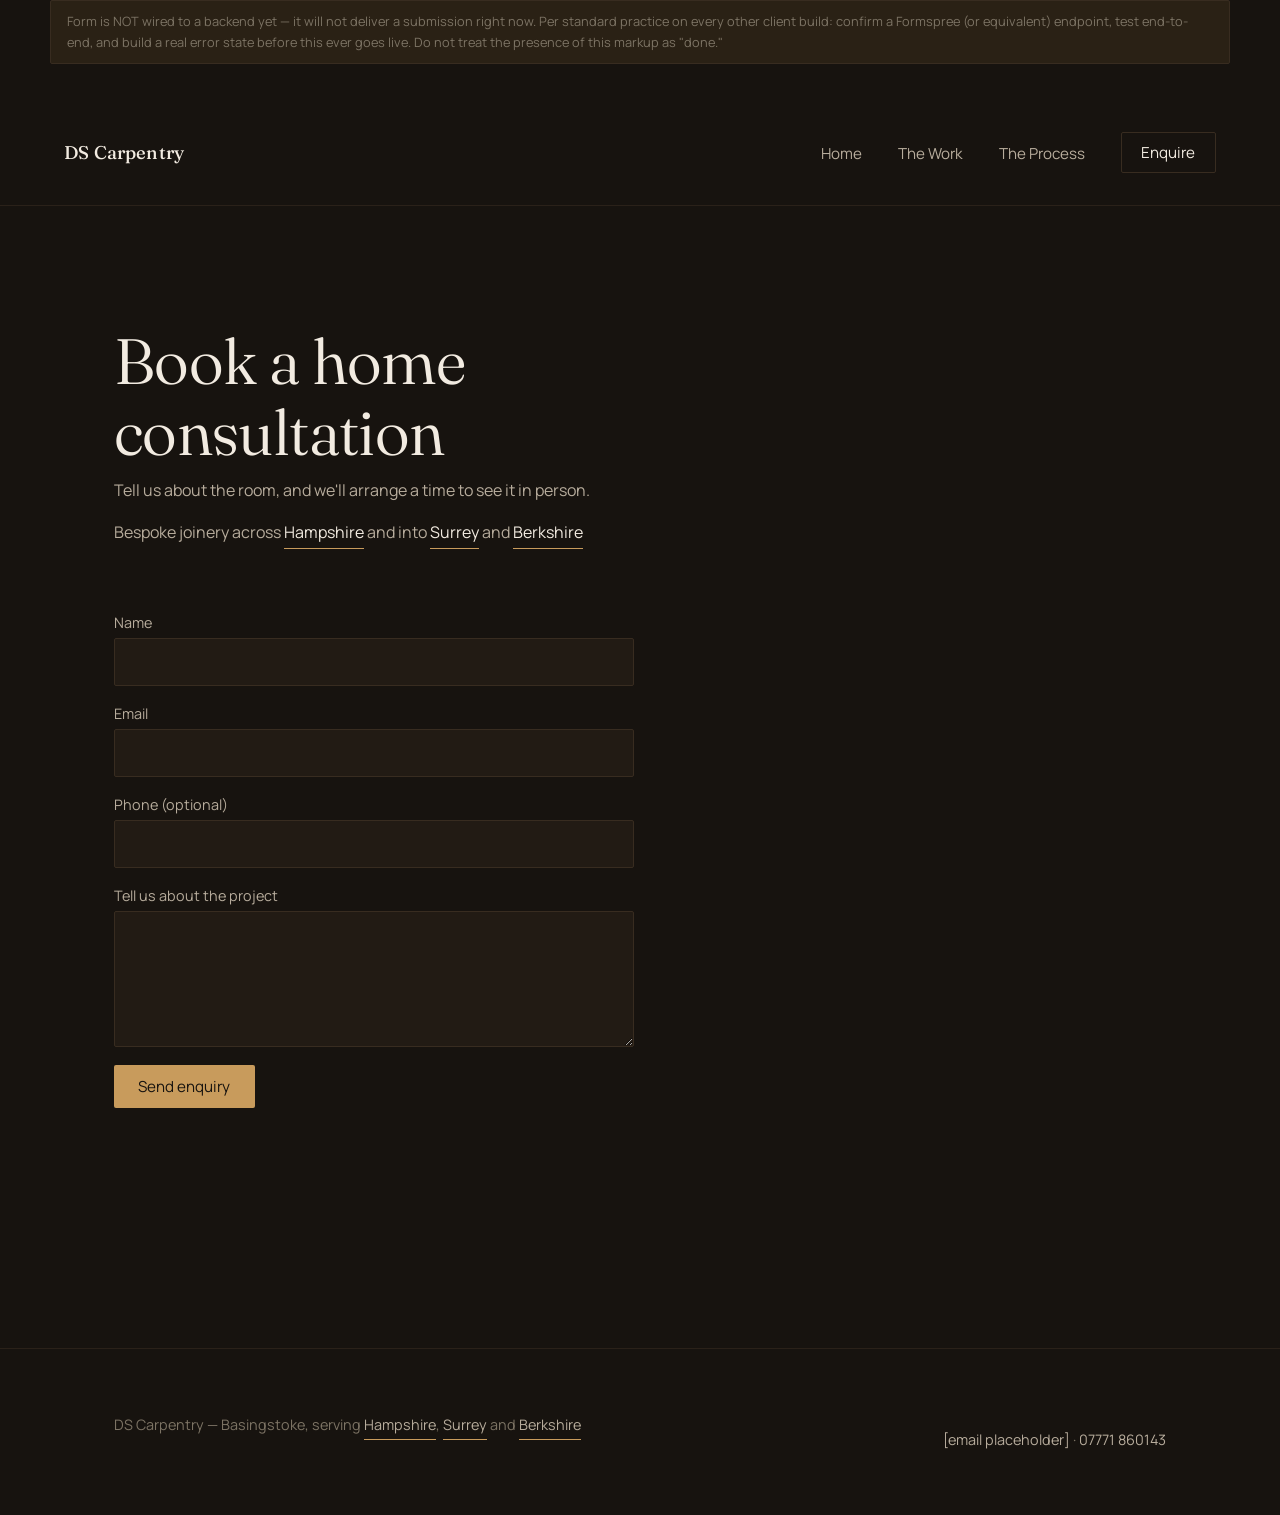
==== contact.html @ a6bf67d9 "Copy pass: replace placeholder blurbs, remove workshop wording, add county meta description" ====
<!DOCTYPE html>
<html lang="en">
<head>
<meta charset="UTF-8" />
<meta name="viewport" content="width=device-width, initial-scale=1.0" />
<title>Contact — DS Carpentry</title>
<link rel="preconnect" href="https://fonts.googleapis.com">
<link rel="preconnect" href="https://fonts.gstatic.com" crossorigin>
<link href="https://fonts.googleapis.com/css2?family=Fraunces:opsz,wght@9..144,340;9..144,480;9..144,600&family=Manrope:wght@400;500;600&display=swap" rel="stylesheet">
<link rel="stylesheet" href="css/styles.css">
<link rel="icon" href="favicon.ico">
<link rel="icon" type="image/png" sizes="32x32" href="favicon-32.png">
<link rel="apple-touch-icon" href="apple-touch-icon.png">
</head>
<body>

<p class="dev-note wrap">Form is NOT wired to a backend yet — it will not deliver a submission right now. Per standard practice on every other client build: confirm a Formspree (or equivalent) endpoint, test end-to-end, and build a real error state before this ever goes live. Do not treat the presence of this markup as "done."</p>

<header class="site-nav bordered">
  <a class="wordmark" href="index.html">DS Carpentry</a>
  <ul class="nav-links">
    <li><a href="index.html">Home</a></li>
    <li><a href="work.html">The Work</a></li>
    <li><a href="process.html">The Process</a></li>
    <li><a href="contact.html" class="btn" aria-current="page">Enquire</a></li>
  </ul>
</header>

<section>
  <div class="wrap">
    <div class="section-head" style="max-width: 560px;">
      <h1>Book a home consultation</h1>
      <p style="margin-top: 0.6em;">Tell us about the room, and we'll arrange a time to see it in person.</p>
      <p class="areas">Bespoke joinery across <span data-area="hampshire">Hampshire</span> and into <span data-area="surrey">Surrey</span> and <span data-area="berkshire">Berkshire</span></p>
    </div>

    <form class="contact-form" action="#" method="POST">
      <div class="field">
        <label for="name">Name</label>
        <input id="name" name="name" type="text" required autocomplete="name">
      </div>
      <div class="field">
        <label for="email">Email</label>
        <input id="email" name="email" type="email" required autocomplete="email">
      </div>
      <div class="field">
        <label for="phone">Phone (optional)</label>
        <input id="phone" name="phone" type="tel" autocomplete="tel">
      </div>
      <div class="field">
        <label for="message">Tell us about the project</label>
        <textarea id="message" name="message" rows="5" required></textarea>
      </div>
      <button class="submit" type="submit">Send enquiry</button>
    </form>
  </div>
</section>

<footer class="site-footer">
  <div class="wrap">
    <p class="areas areas--up">DS Carpentry — Basingstoke, serving <span data-area="hampshire">Hampshire</span>, <span data-area="surrey">Surrey</span> and <span data-area="berkshire">Berkshire</span></p>
    <p><a href="contact.html">[email placeholder]</a> · <a href="tel:+447771860143">07771 860143</a></p>
  </div>
</footer>

<script src="js/areas.js" defer></script>
</body>
</html>
---- css/styles.css ----
:root{
  --bg: #17130F;
  --bg-lift: #221B14;
  --bg-lift-2: #2A2115;
  --ink: #F2EBE1;
  --ink-soft: #B7AC9C;
  --ink-faint: #7C7364;
  --brass: #C89B5C;
  --ember: #E8A659;
  --line: #382C20;
  --line-soft: #2A2119;

  --space-section: clamp(64px, 10vw, 120px);
  --space-lg: clamp(32px, 5vw, 64px);
  --space-md: clamp(20px, 3vw, 36px);
  --container: 1180px;
}

*{ box-sizing: border-box; }

html, body{
  margin: 0;
  padding: 0;
  background: var(--bg);
  color: var(--ink);
  font-family: 'Manrope', sans-serif;
  -webkit-font-smoothing: antialiased;
}

a{ color: inherit; }
img{ max-width: 100%; display: block; }

:focus-visible{
  outline: 2px solid var(--brass);
  outline-offset: 3px;
}

.wrap{
  max-width: var(--container);
  margin: 0 auto;
  padding-left: clamp(20px, 5vw, 64px);
  padding-right: clamp(20px, 5vw, 64px);
}

/* ---------- Typography ---------- */

h1, h2, h3{
  font-family: 'Fraunces', serif;
  font-weight: 400;
  line-height: 1.1;
  letter-spacing: -0.01em;
  margin: 0;
}

h1{ font-weight: 340; font-size: clamp(2.4rem, 5.5vw, 4rem); max-width: 14ch; }
h2{ font-size: clamp(1.7rem, 3.2vw, 2.4rem); max-width: 16ch; }
h3{ font-size: clamp(1.15rem, 1.8vw, 1.4rem); font-weight: 500; }

p{ line-height: 1.65; color: var(--ink-soft); margin: 0; }
p + p{ margin-top: 1em; }

.eyebrow{
  font-family: 'Manrope', sans-serif;
  font-size: 0.85rem;
  color: var(--brass);
  margin: 0 0 0.6em;
}

/* ---------- Nav ---------- */

.site-nav{
  position: relative;
  z-index: 2;
  display: flex;
  align-items: center;
  justify-content: space-between;
  padding: clamp(20px, 4vw, 32px) clamp(20px, 5vw, 64px);
}

.site-nav.bordered{ border-bottom: 1px solid var(--line-soft); }

.wordmark{
  font-family: 'Fraunces', serif;
  font-weight: 480;
  font-size: 1.15rem;
  letter-spacing: 0.01em;
  text-decoration: none;
}

.wordmark span{ color: var(--ink-soft); font-weight: 400; }

.nav-links{
  display: flex;
  align-items: center;
  gap: clamp(18px, 3vw, 36px);
  list-style: none;
  margin: 0;
  padding: 0;
}

.nav-links a{
  text-decoration: none;
  font-size: 0.95rem;
  color: var(--ink-soft);
  transition: color 180ms ease;
}

.nav-links a:hover, .nav-links a[aria-current="page"]{ color: var(--ink); }

.btn{
  display: inline-block;
  font-size: 0.95rem;
  text-decoration: none;
  color: var(--ink);
  border: 1px solid var(--line);
  padding: 0.6em 1.3em;
  border-radius: 2px;
  transition: border-color 180ms ease, color 180ms ease;
}

.btn:hover{ border-color: var(--brass); color: var(--brass); }

.cta-link{
  display: inline-block;
  font-size: 1rem;
  font-weight: 500;
  text-decoration: none;
  color: var(--ink);
  border-bottom: 1px solid var(--brass);
  padding-bottom: 0.2em;
  transition: color 180ms ease;
}

.cta-link:hover{ color: var(--brass); }

/* ---------- Sections ---------- */

section{ padding: var(--space-section) 0; }
section + section{ padding-top: 0; }

.section-head{ margin-bottom: var(--space-lg); }

/* ---------- Placeholder image block ---------- */

.placeholder{
  position: relative;
  aspect-ratio: 4 / 3;
  border: 1px dashed var(--line);
  background:
    repeating-linear-gradient(135deg, rgba(200,155,92,0.05) 0 2px, transparent 2px 14px),
    var(--bg-lift);
  display: flex;
  align-items: flex-end;
  padding: 16px;
  border-radius: 2px;
}

.placeholder span{
  font-size: 0.85rem;
  font-style: italic;
  color: var(--ink-faint);
}

/* ---------- Photo tiles (populated gallery/teaser slots) ---------- */

.photo{
  position: relative;
  aspect-ratio: 4 / 3;
  background: var(--bg-lift);
}

.photo.tall{ aspect-ratio: 3 / 4; }

.photo figcaption{
  margin-top: 0.6em;
  font-size: 0.85rem;
  font-style: italic;
  color: var(--ink-faint);
}

/* Flip card — click or keyboard (Enter/Space) reveals a blurb on the back.
   The box-shadow is a warm ember glow, deliberately steady rather than
   flickering: the starfield stays the one animated signature moment. */
.flip-card{
  position: relative;
  width: 100%;
  height: 100%;
  perspective: 1200px;
  border-radius: 2px;
  cursor: pointer;
  box-shadow:
    0 0 0 1px var(--line),
    0 12px 40px -6px rgba(232, 166, 89, 0.55),
    0 4px 16px rgba(0, 0, 0, 0.5);
  transition: box-shadow 240ms ease;
}

.flip-card:hover,
.flip-card:focus-visible{
  box-shadow:
    0 0 0 1px var(--brass),
    0 16px 54px -4px rgba(232, 166, 89, 0.75),
    0 5px 20px rgba(0, 0, 0, 0.55);
  outline: none;
}

.flip-card-inner{
  position: relative;
  width: 100%;
  height: 100%;
  border-radius: 2px;
  transition: transform 550ms cubic-bezier(0.4, 0.15, 0.2, 1);
  transform-style: preserve-3d;
}

.flip-card.is-flipped .flip-card-inner{
  transform: rotateY(180deg);
}

.flip-card-face{
  position: absolute;
  inset: 0;
  backface-visibility: hidden;
  border-radius: 2px;
  overflow: hidden;
}

.flip-card-front img{
  width: 100%;
  height: 100%;
  object-fit: cover;
  object-position: center;
  display: block;
}

.photo.tall .flip-card-front img{ object-position: center top; }

.flip-card-back{
  transform: rotateY(180deg);
  background: var(--bg-lift);
  border: 1px solid var(--line);
  padding: clamp(16px, 3vw, 22px);
  display: flex;
  align-items: center;
}

.flip-card-back p{
  font-size: 0.9rem;
  line-height: 1.6;
  font-style: italic;
}

@media (prefers-reduced-motion: reduce){
  .flip-card-inner{ transition: none; }
}

/* ---------- Grid ---------- */

.grid{
  display: grid;
  gap: clamp(20px, 3vw, 32px);
  align-items: start;
}

.grid.cols-3{ grid-template-columns: repeat(3, 1fr); }
.grid.cols-2{ grid-template-columns: repeat(2, 1fr); }

@media (max-width: 860px){
  .grid.cols-3{ grid-template-columns: repeat(2, 1fr); }
}
@media (max-width: 560px){
  .grid.cols-3, .grid.cols-2{ grid-template-columns: 1fr; }
  .site-nav{ flex-direction: column; align-items: flex-start; gap: 14px; }
  .nav-links{ flex-wrap: wrap; gap: 16px; }
}

/* Masonry columns — for galleries mixing landscape and tall photo tiles,
   so a shorter tile doesn't leave dead space under it in a grid row. */
.gallery-masonry{
  column-count: 3;
  column-gap: clamp(20px, 3vw, 32px);
}

.gallery-masonry .photo{
  break-inside: avoid;
  margin-bottom: clamp(20px, 3vw, 32px);
}

@media (max-width: 860px){
  .gallery-masonry{ column-count: 2; }
}
@media (max-width: 560px){
  .gallery-masonry{ column-count: 1; }
}

/* ---------- Process steps (genuinely sequential — numbering earned) ---------- */

.steps{
  list-style: none;
  margin: 0;
  padding: 0;
  display: flex;
  flex-direction: column;
  gap: var(--space-lg);
}

.step{
  display: grid;
  grid-template-columns: 48px 1fr;
  gap: 20px;
  padding-bottom: var(--space-lg);
  border-bottom: 1px solid var(--line-soft);
}

.step:last-child{ border-bottom: none; padding-bottom: 0; }

.step-num{
  font-family: 'Fraunces', serif;
  font-size: 1.3rem;
  color: var(--brass);
}

/* ---------- Footer ---------- */

.site-footer{
  border-top: 1px solid var(--line-soft);
  padding: var(--space-lg) 0;
  margin-top: var(--space-section);
}

.site-footer .wrap{
  display: flex;
  flex-wrap: wrap;
  justify-content: space-between;
  gap: 20px;
}

.site-footer p{ font-size: 0.9rem; color: var(--ink-faint); }
.site-footer a{ color: var(--ink-soft); text-decoration: none; }
.site-footer a:hover{ color: var(--brass); }

.dev-note{
  background: var(--bg-lift-2);
  border: 1px solid var(--line);
  color: var(--ink-faint);
  font-size: 0.8rem;
  padding: 10px 16px;
  margin: 0 auto var(--space-md);
  max-width: var(--container);
  border-radius: 2px;
}

/* ---------- Contact form ---------- */

form.contact-form{
  display: flex;
  flex-direction: column;
  gap: 18px;
  max-width: 520px;
}

.field{ display: flex; flex-direction: column; gap: 6px; }

.field label{ font-size: 0.9rem; color: var(--ink-soft); }

.field input, .field textarea{
  background: var(--bg-lift);
  border: 1px solid var(--line);
  color: var(--ink);
  font-family: 'Manrope', sans-serif;
  font-size: 1rem;
  padding: 0.75em 0.9em;
  border-radius: 2px;
}

.field input:focus, .field textarea:focus{
  outline: 2px solid var(--brass);
  outline-offset: 1px;
  border-color: var(--brass);
}

button.submit{
  align-self: flex-start;
  font-family: 'Manrope', sans-serif;
  font-size: 0.95rem;
  color: var(--bg);
  background: var(--brass);
  border: none;
  padding: 0.75em 1.6em;
  border-radius: 2px;
  cursor: pointer;
  transition: background 180ms ease;
}

button.submit:hover{ background: var(--ember); }

/* ---------- Service areas (js/areas.js) ---------- */

.area{ position: relative; display: inline-block; }

.area-trigger{
  font: inherit;
  color: var(--ink);
  background: none;
  border: 0;
  border-bottom: 1px solid var(--brass);
  padding: 0 0 0.12em;
  cursor: pointer;
  transition: color 180ms ease;
}

.area-trigger:hover,
.area-trigger[aria-expanded="true"]{ color: var(--brass); }

.area-pop{
  position: absolute;
  top: 100%;
  left: 0;
  z-index: 30;
  padding-top: 10px;
}

.area-pop[hidden]{ display: none; }

.area-pop-card{
  display: block;
  width: max-content;
  max-width: min(300px, calc(100vw - 40px));
  background: var(--bg-lift-2);
  border: 1px solid var(--line);
  border-radius: 2px;
  padding: 14px 16px;
  text-align: left;
  font-size: 0.9rem;
  font-weight: 400;
  line-height: 1.6;
  color: var(--ink-soft);
  animation: area-in 160ms ease-out both;
}

.area-pop-label{
  display: block;
  font-size: 0.8rem;
  color: var(--brass);
  margin-bottom: 0.3em;
}

.areas--feature{
  color: var(--ink);
  font-size: 1.05rem;
  margin-top: 1.4em;
}

.section-head .areas{ margin-top: 1em; }

.areas--up .area-pop{
  top: auto;
  bottom: 100%;
  padding-top: 0;
  padding-bottom: 10px;
}

.site-footer .area-trigger{ color: var(--ink-soft); }
.site-footer .area-trigger:hover,
.site-footer .area-trigger[aria-expanded="true"]{ color: var(--brass); }

@keyframes area-in{
  from{ opacity: 0; transform: translateY(4px); }
  to{ opacity: 1; transform: translateY(0); }
}

@media (prefers-reduced-motion: reduce){
  .area-pop-card{ animation: none; }
}
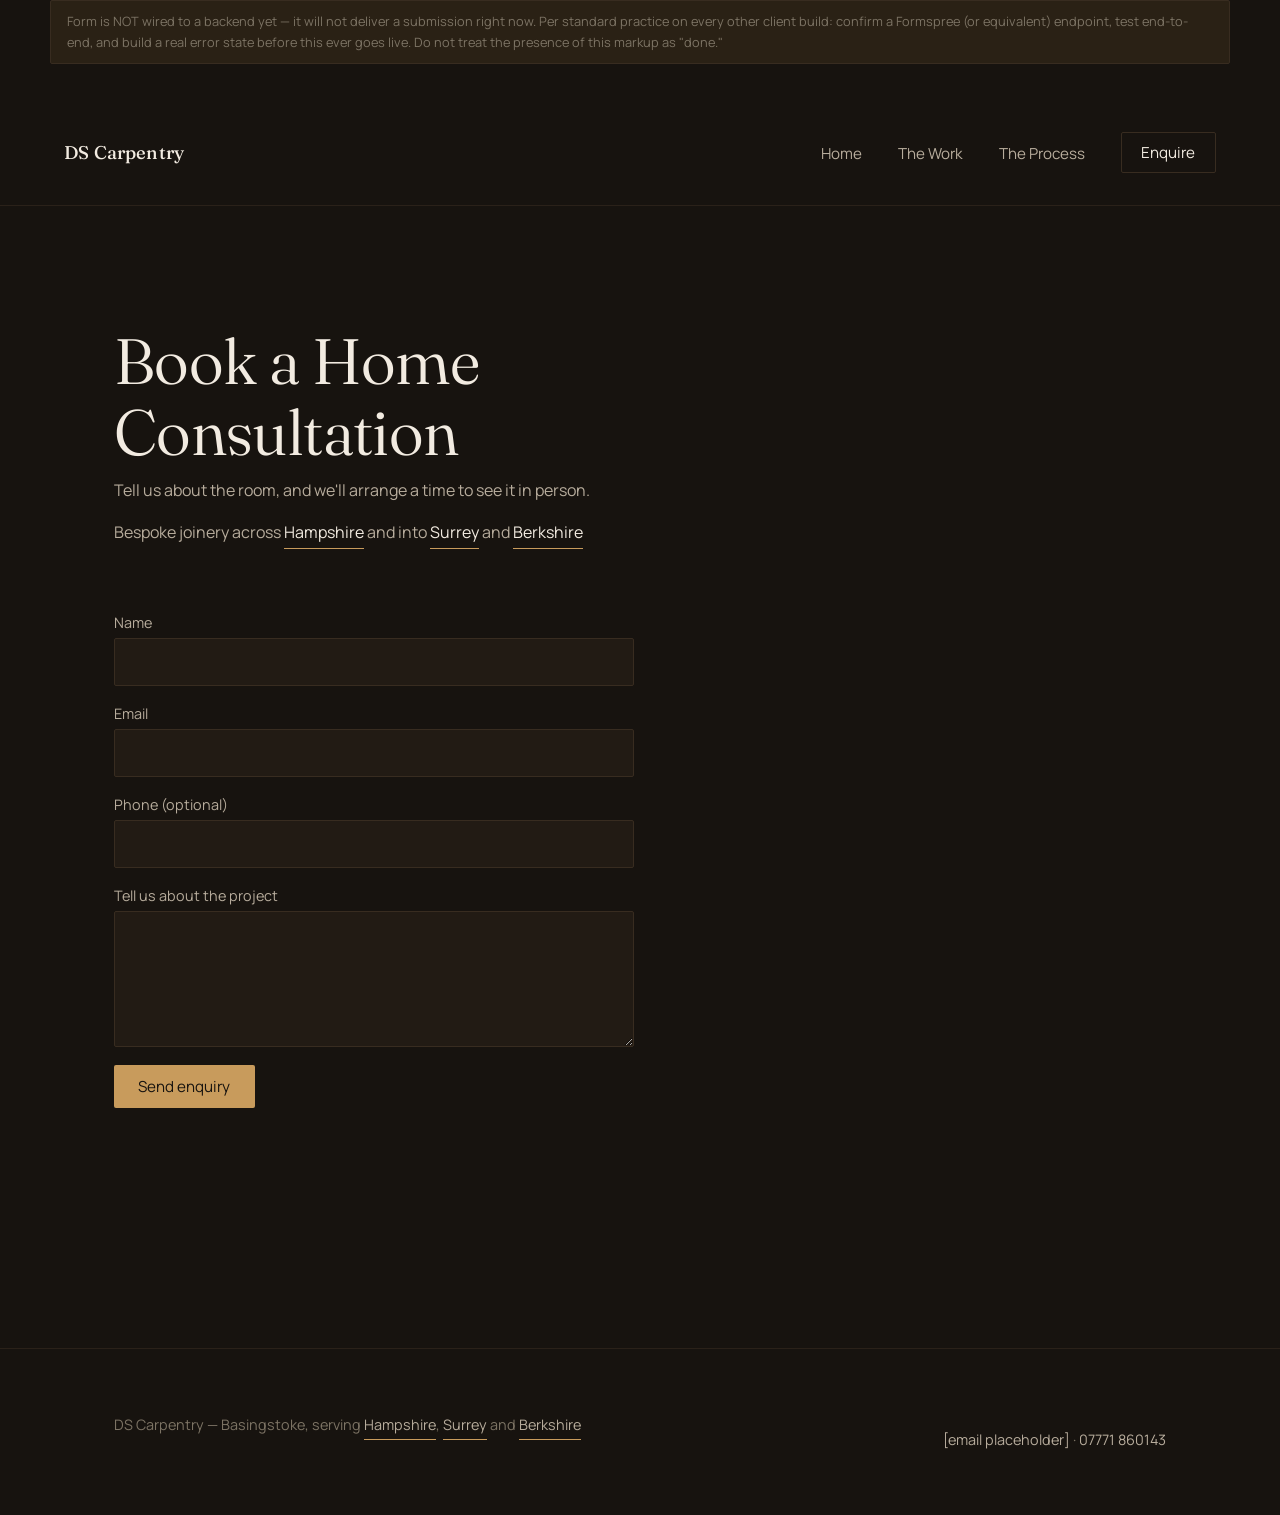
==== commit 79092cc8: "capitals on all button words" ====
--- a/contact.html
+++ b/contact.html
@@ -29,7 +29,7 @@
 <section>
   <div class="wrap">
     <div class="section-head" style="max-width: 560px;">
-      <h1>Book a home consultation</h1>
+      <h1>Book a Home Consultation</h1>
       <p style="margin-top: 0.6em;">Tell us about the room, and we'll arrange a time to see it in person.</p>
       <p class="areas">Bespoke joinery across <span data-area="hampshire">Hampshire</span> and into <span data-area="surrey">Surrey</span> and <span data-area="berkshire">Berkshire</span></p>
     </div>
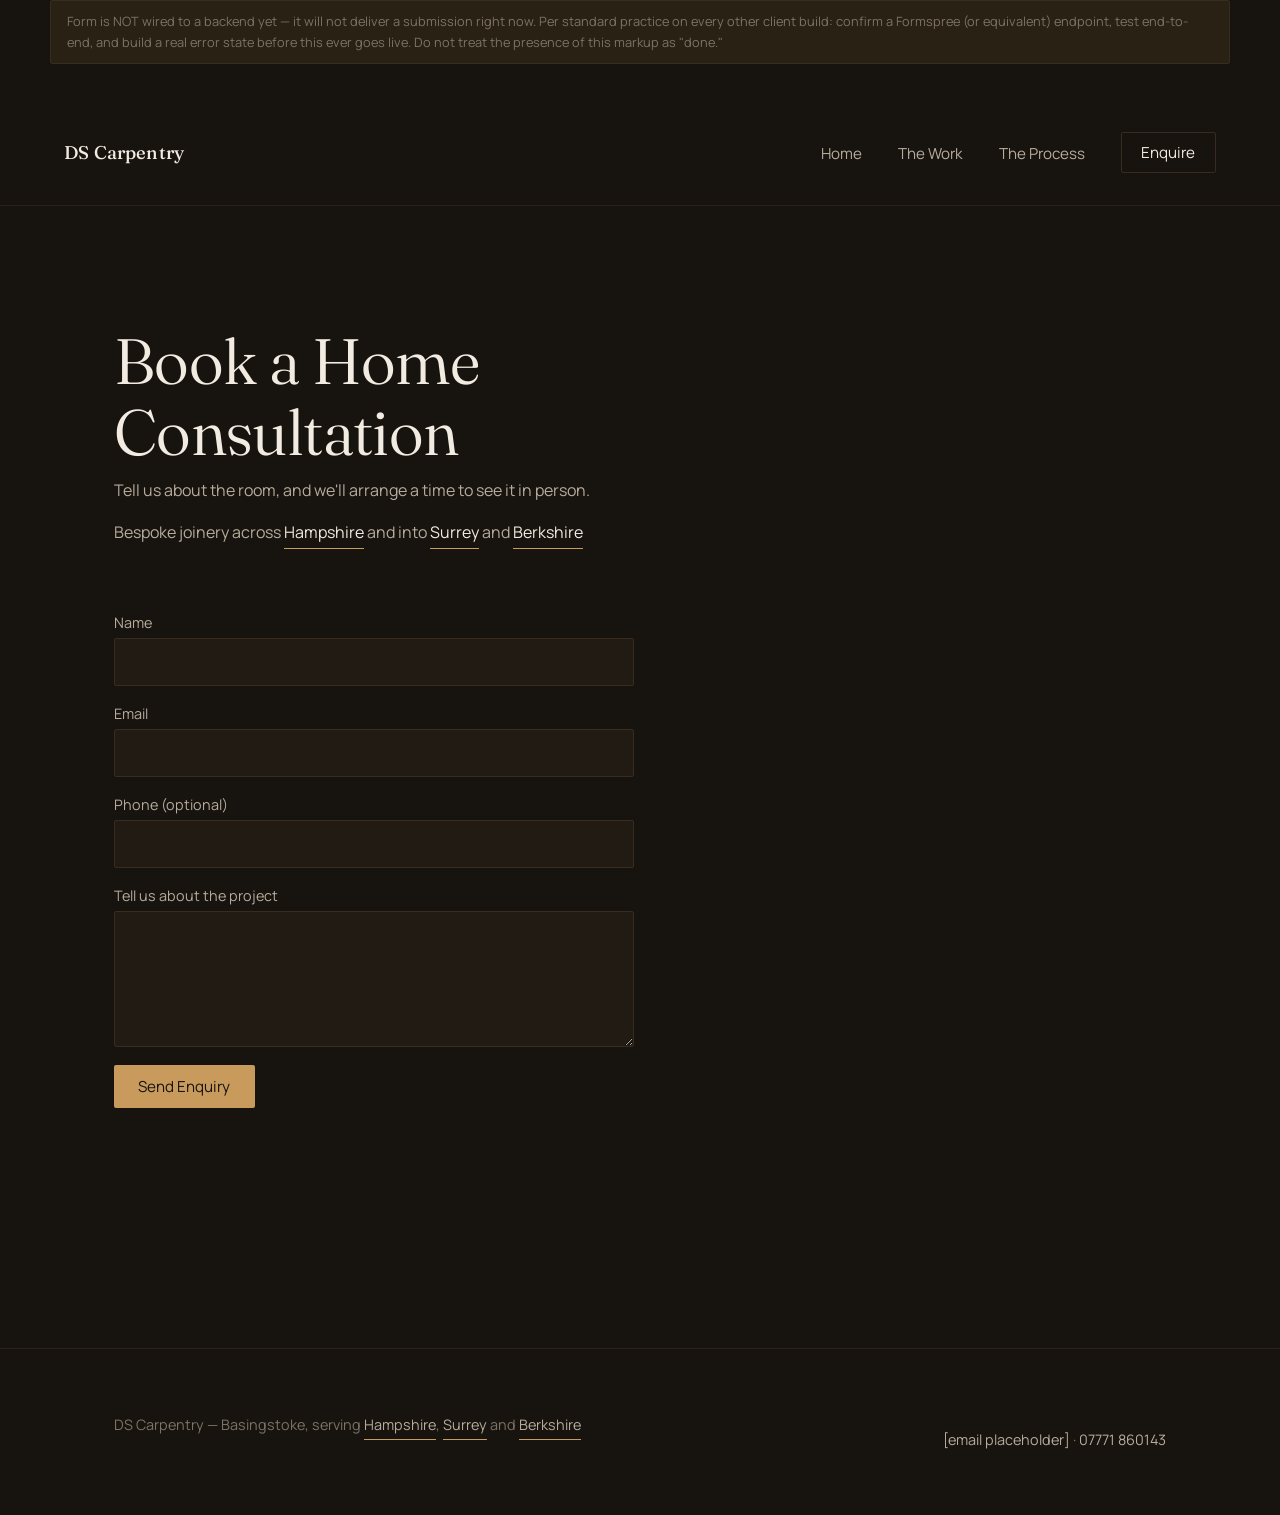
==== commit f185c4f0: "spelling fix" ====
--- a/contact.html
+++ b/contact.html
@@ -51,7 +51,7 @@
         <label for="message">Tell us about the project</label>
         <textarea id="message" name="message" rows="5" required></textarea>
       </div>
-      <button class="submit" type="submit">Send enquiry</button>
+      <button class="submit" type="submit">Send Enquiry</button>
     </form>
   </div>
 </section>
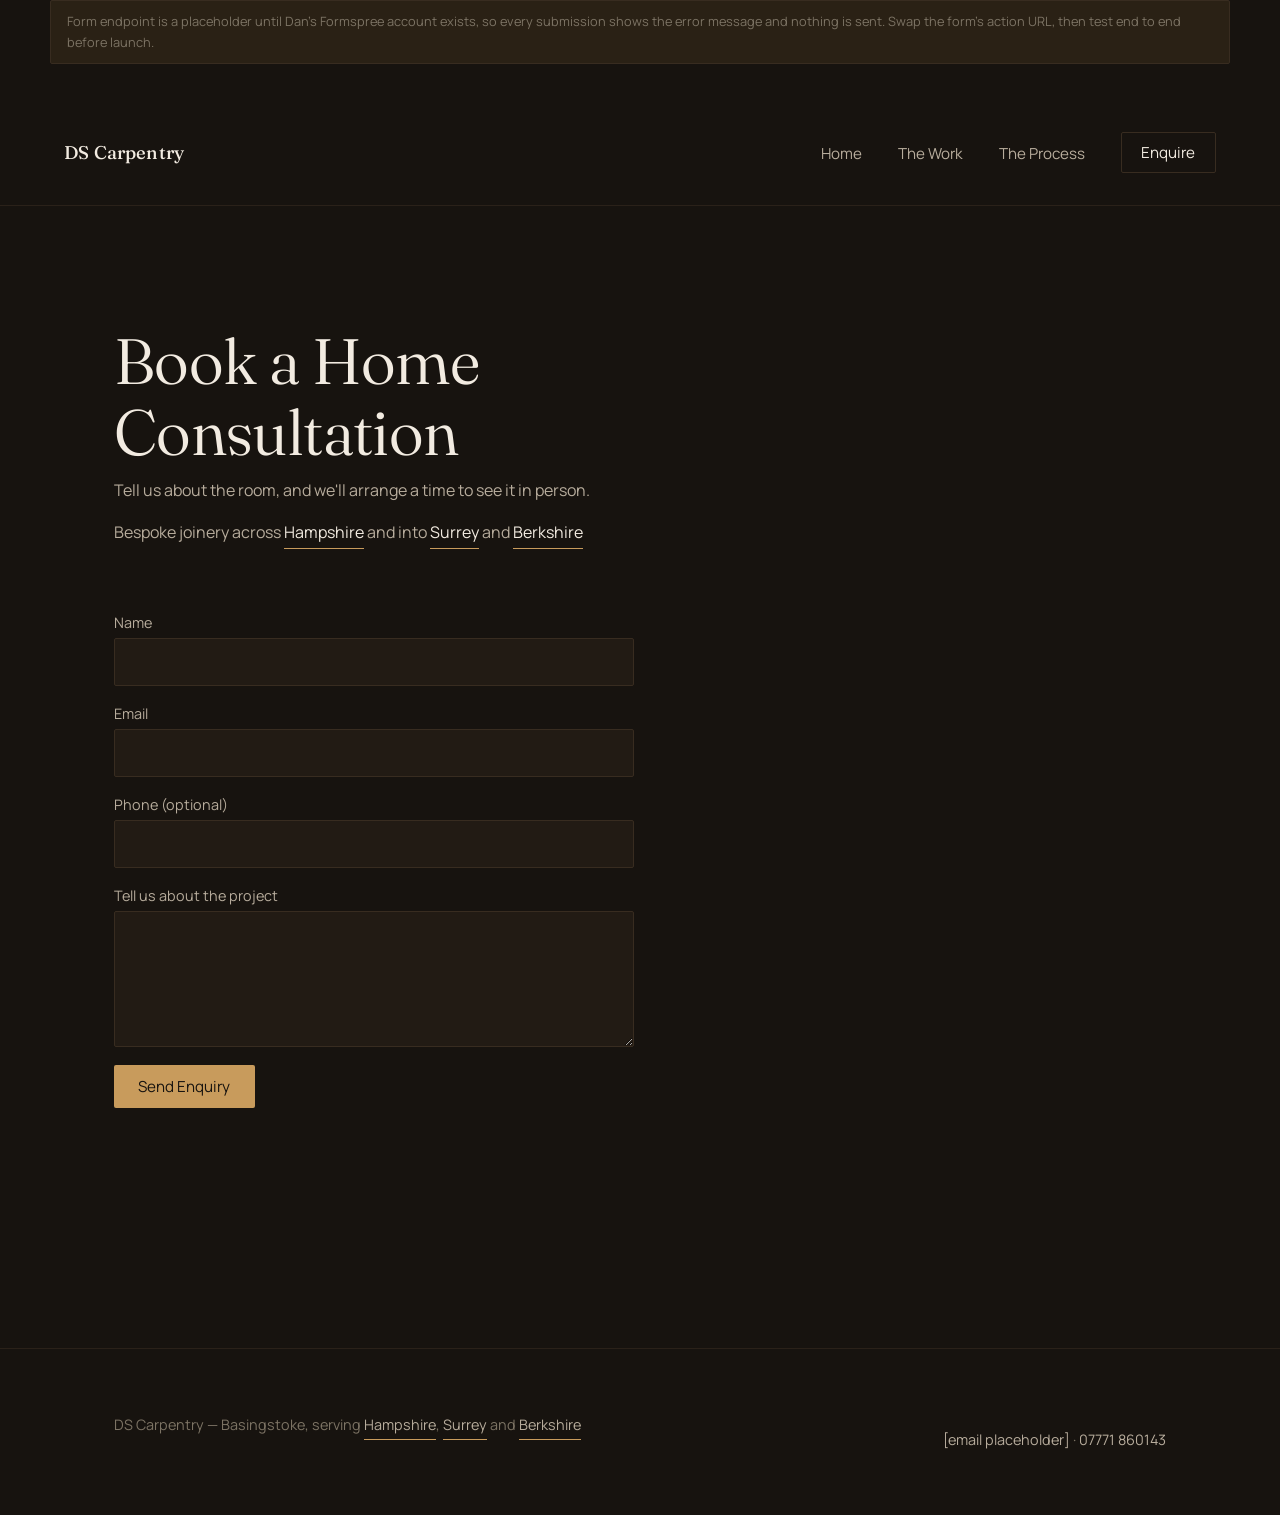
==== commit 85007657: "Contact form: Formspree submit, success and error states, placeholder endpoint" ====
--- a/contact.html
+++ b/contact.html
@@ -14,7 +14,7 @@
 </head>
 <body>
 
-<p class="dev-note wrap">Form is NOT wired to a backend yet — it will not deliver a submission right now. Per standard practice on every other client build: confirm a Formspree (or equivalent) endpoint, test end-to-end, and build a real error state before this ever goes live. Do not treat the presence of this markup as "done."</p>
+<p class="dev-note wrap">Form endpoint is a placeholder until Dan's Formspree account exists, so every submission shows the error message and nothing is sent. Swap the form's action URL, then test end to end before launch.</p>
 
 <header class="site-nav bordered">
   <a class="wordmark" href="index.html">DS Carpentry</a>
@@ -34,7 +34,8 @@
       <p class="areas">Bespoke joinery across <span data-area="hampshire">Hampshire</span> and into <span data-area="surrey">Surrey</span> and <span data-area="berkshire">Berkshire</span></p>
     </div>
 
-    <form class="contact-form" action="#" method="POST">
+    <!-- Formspree endpoint: replace YOUR_FORM_ID with the ID from Dan's Formspree form. Nothing is sent until it is. -->
+    <form class="contact-form" id="enquiry-form" action="https://formspree.io/f/YOUR_FORM_ID" method="POST">
       <div class="field">
         <label for="name">Name</label>
         <input id="name" name="name" type="text" required autocomplete="name">
@@ -51,8 +52,14 @@
         <label for="message">Tell us about the project</label>
         <textarea id="message" name="message" rows="5" required></textarea>
       </div>
+      <div class="hp" aria-hidden="true">
+        <label for="website">Leave this field empty</label>
+        <input id="website" name="_gotcha" type="text" tabindex="-1" autocomplete="off">
+      </div>
       <button class="submit" type="submit">Send Enquiry</button>
+      <p class="form-status form-status--error" id="form-error" role="alert" hidden></p>
     </form>
+    <p class="form-status form-status--success" id="form-success" role="status" tabindex="-1" hidden>Thank you, your enquiry has been sent. We'll be in touch to arrange a time to see the room.</p>
   </div>
 </section>
 
@@ -64,5 +71,6 @@
 </footer>
 
 <script src="js/areas.js" defer></script>
+<script src="js/contact-form.js" defer></script>
 </body>
 </html>
--- a/css/styles.css
+++ b/css/styles.css
@@ -394,6 +394,36 @@
 
 button.submit:hover{ background: var(--ember); }
 
+button.submit:disabled{
+  background: var(--ink-faint);
+  cursor: wait;
+}
+
+/* Honeypot: off-screen for people, still filled in by most spam bots. */
+.hp{
+  position: absolute;
+  left: -9999px;
+  width: 1px;
+  height: 1px;
+  overflow: hidden;
+}
+
+/* Submission messages (js/contact-form.js) */
+.form-status{
+  max-width: 520px;
+  font-size: 0.95rem;
+  line-height: 1.5;
+  padding: 0.9em 1.1em;
+  border-radius: 2px;
+  background: var(--bg-lift);
+  color: var(--ink);
+}
+.form-status--error{ border-left: 3px solid var(--ember); }
+.form-status--success{ border-left: 3px solid var(--brass); }
+.form-status--success:focus{ outline: none; }
+form.contact-form[hidden]{ display: none; }
+.form-status a{ color: var(--brass); }
+
 /* ---------- Service areas (js/areas.js) ---------- */
 
 .area{ position: relative; display: inline-block; }
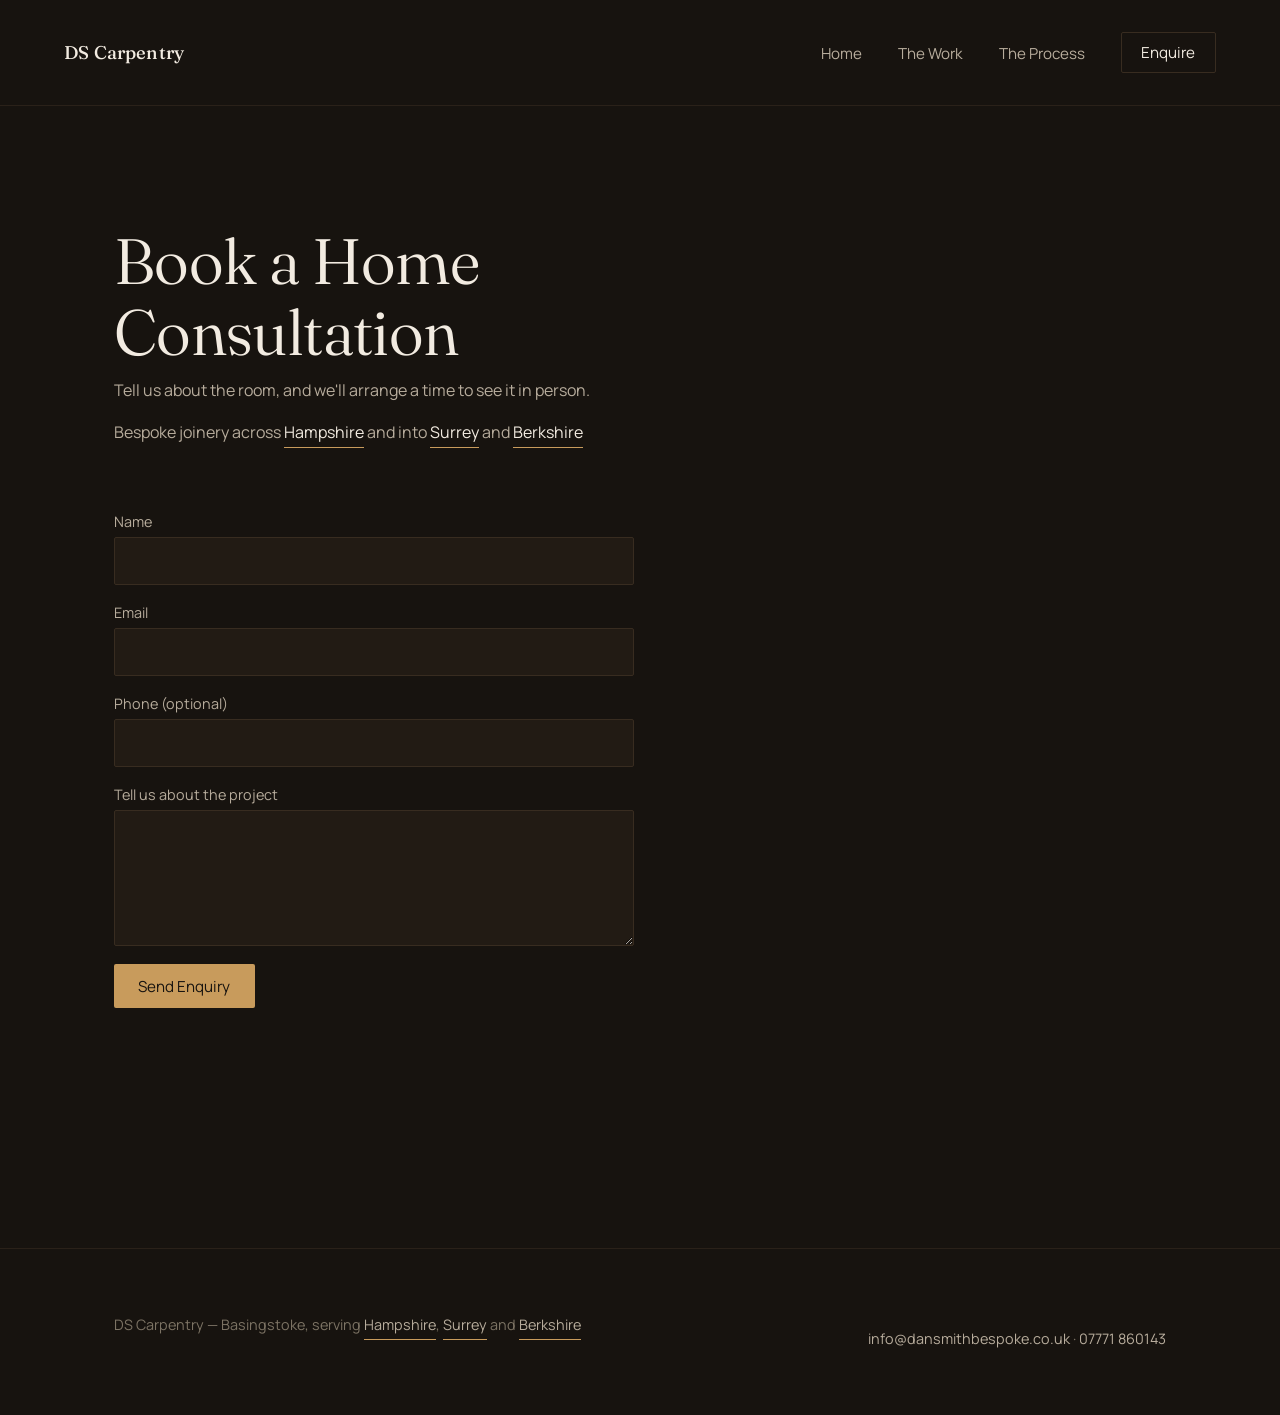
==== commit 576b7d7d: "Sitemap, footer email, contact form live on Formspree" ====
--- a/contact.html
+++ b/contact.html
@@ -4,17 +4,14 @@
 <meta charset="UTF-8" />
 <meta name="viewport" content="width=device-width, initial-scale=1.0" />
 <title>Contact — DS Carpentry</title>
-<link rel="preconnect" href="https://fonts.googleapis.com">
-<link rel="preconnect" href="https://fonts.gstatic.com" crossorigin>
-<link href="https://fonts.googleapis.com/css2?family=Fraunces:opsz,wght@9..144,340;9..144,480;9..144,600&family=Manrope:wght@400;500;600&display=swap" rel="stylesheet">
+<link rel="preload" href="fonts/fraunces-latin-opsz-normal.woff2" as="font" type="font/woff2" crossorigin>
+<link rel="stylesheet" href="css/fonts.css">
 <link rel="stylesheet" href="css/styles.css">
 <link rel="icon" href="favicon.ico">
 <link rel="icon" type="image/png" sizes="32x32" href="favicon-32.png">
 <link rel="apple-touch-icon" href="apple-touch-icon.png">
 </head>
 <body>
-
-<p class="dev-note wrap">Form endpoint is a placeholder until Dan's Formspree account exists, so every submission shows the error message and nothing is sent. Swap the form's action URL, then test end to end before launch.</p>
 
 <header class="site-nav bordered">
   <a class="wordmark" href="index.html">DS Carpentry</a>
@@ -34,8 +31,7 @@
       <p class="areas">Bespoke joinery across <span data-area="hampshire">Hampshire</span> and into <span data-area="surrey">Surrey</span> and <span data-area="berkshire">Berkshire</span></p>
     </div>
 
-    <!-- Formspree endpoint: replace YOUR_FORM_ID with the ID from Dan's Formspree form. Nothing is sent until it is. -->
-    <form class="contact-form" id="enquiry-form" action="https://formspree.io/f/YOUR_FORM_ID" method="POST">
+    <form class="contact-form" id="enquiry-form" action="https://formspree.io/f/mbgojaoq" method="POST">
       <div class="field">
         <label for="name">Name</label>
         <input id="name" name="name" type="text" required autocomplete="name">
@@ -66,7 +62,7 @@
 <footer class="site-footer">
   <div class="wrap">
     <p class="areas areas--up">DS Carpentry — Basingstoke, serving <span data-area="hampshire">Hampshire</span>, <span data-area="surrey">Surrey</span> and <span data-area="berkshire">Berkshire</span></p>
-    <p><a href="contact.html">[email placeholder]</a> · <a href="tel:+447771860143">07771 860143</a></p>
+    <p><a href="mailto:info@dansmithbespoke.co.uk">info@dansmithbespoke.co.uk</a> · <a href="tel:+447771860143">07771&nbsp;860143</a></p>
   </div>
 </footer>
 
--- a/css/fonts.css
+++ b/css/fonts.css
@@ -0,0 +1,138 @@
+/* Self-hosted fonts. Replaces the Google Fonts link so no page depends
+   on fonts.googleapis.com / fonts.gstatic.com at load time.
+   Files: Fontsource 5.3.0 (@fontsource-variable/fraunces "opsz" build,
+   @fontsource-variable/manrope, @fontsource/cinzel), SIL OFL 1.1, licences
+   in /fonts. Weights mirror the old Google request exactly: Fraunces
+   340/480/600 (one variable file with opsz + wght), Manrope 400/500/600,
+   Cinzel 700. Keeping them as fixed weights keeps today's rendering: CSS
+   asking Fraunces for 400 or 500 (h2, h3, .step-num) gets the 480 face.
+   Latin-ext files only download if a page uses one of those characters. */
+
+@font-face{
+  font-family: 'Fraunces';
+  font-style: normal;
+  font-weight: 340;
+  font-display: swap;
+  src: url(../fonts/fraunces-latin-opsz-normal.woff2) format('woff2');
+  unicode-range: U+0000-00FF, U+0131, U+0152-0153, U+02BB-02BC, U+02C6, U+02DA, U+02DC, U+0304, U+0308, U+0329, U+2000-206F, U+20AC, U+2122, U+2191, U+2193, U+2212, U+2215, U+FEFF, U+FFFD;
+}
+@font-face{
+  font-family: 'Fraunces';
+  font-style: normal;
+  font-weight: 340;
+  font-display: swap;
+  src: url(../fonts/fraunces-latin-ext-opsz-normal.woff2) format('woff2');
+  unicode-range: U+0100-02BA, U+02BD-02C5, U+02C7-02CC, U+02CE-02D7, U+02DD-02FF, U+0304, U+0308, U+0329, U+1D00-1DBF, U+1E00-1E9F, U+1EF2-1EFF, U+2020, U+20A0-20AB, U+20AD-20C0, U+2113, U+2C60-2C7F, U+A720-A7FF;
+}
+@font-face{
+  font-family: 'Fraunces';
+  font-style: normal;
+  font-weight: 480;
+  font-display: swap;
+  src: url(../fonts/fraunces-latin-opsz-normal.woff2) format('woff2');
+  unicode-range: U+0000-00FF, U+0131, U+0152-0153, U+02BB-02BC, U+02C6, U+02DA, U+02DC, U+0304, U+0308, U+0329, U+2000-206F, U+20AC, U+2122, U+2191, U+2193, U+2212, U+2215, U+FEFF, U+FFFD;
+}
+@font-face{
+  font-family: 'Fraunces';
+  font-style: normal;
+  font-weight: 480;
+  font-display: swap;
+  src: url(../fonts/fraunces-latin-ext-opsz-normal.woff2) format('woff2');
+  unicode-range: U+0100-02BA, U+02BD-02C5, U+02C7-02CC, U+02CE-02D7, U+02DD-02FF, U+0304, U+0308, U+0329, U+1D00-1DBF, U+1E00-1E9F, U+1EF2-1EFF, U+2020, U+20A0-20AB, U+20AD-20C0, U+2113, U+2C60-2C7F, U+A720-A7FF;
+}
+@font-face{
+  font-family: 'Fraunces';
+  font-style: normal;
+  font-weight: 600;
+  font-display: swap;
+  src: url(../fonts/fraunces-latin-opsz-normal.woff2) format('woff2');
+  unicode-range: U+0000-00FF, U+0131, U+0152-0153, U+02BB-02BC, U+02C6, U+02DA, U+02DC, U+0304, U+0308, U+0329, U+2000-206F, U+20AC, U+2122, U+2191, U+2193, U+2212, U+2215, U+FEFF, U+FFFD;
+}
+@font-face{
+  font-family: 'Fraunces';
+  font-style: normal;
+  font-weight: 600;
+  font-display: swap;
+  src: url(../fonts/fraunces-latin-ext-opsz-normal.woff2) format('woff2');
+  unicode-range: U+0100-02BA, U+02BD-02C5, U+02C7-02CC, U+02CE-02D7, U+02DD-02FF, U+0304, U+0308, U+0329, U+1D00-1DBF, U+1E00-1E9F, U+1EF2-1EFF, U+2020, U+20A0-20AB, U+20AD-20C0, U+2113, U+2C60-2C7F, U+A720-A7FF;
+}
+@font-face{
+  font-family: 'Manrope';
+  font-style: normal;
+  font-weight: 400;
+  font-display: swap;
+  src: url(../fonts/manrope-latin-wght-normal.woff2) format('woff2');
+  unicode-range: U+0000-00FF, U+0131, U+0152-0153, U+02BB-02BC, U+02C6, U+02DA, U+02DC, U+0304, U+0308, U+0329, U+2000-206F, U+20AC, U+2122, U+2191, U+2193, U+2212, U+2215, U+FEFF, U+FFFD;
+}
+@font-face{
+  font-family: 'Manrope';
+  font-style: normal;
+  font-weight: 400;
+  font-display: swap;
+  src: url(../fonts/manrope-latin-ext-wght-normal.woff2) format('woff2');
+  unicode-range: U+0100-02BA, U+02BD-02C5, U+02C7-02CC, U+02CE-02D7, U+02DD-02FF, U+0304, U+0308, U+0329, U+1D00-1DBF, U+1E00-1E9F, U+1EF2-1EFF, U+2020, U+20A0-20AB, U+20AD-20C0, U+2113, U+2C60-2C7F, U+A720-A7FF;
+}
+@font-face{
+  font-family: 'Manrope';
+  font-style: normal;
+  font-weight: 500;
+  font-display: swap;
+  src: url(../fonts/manrope-latin-wght-normal.woff2) format('woff2');
+  unicode-range: U+0000-00FF, U+0131, U+0152-0153, U+02BB-02BC, U+02C6, U+02DA, U+02DC, U+0304, U+0308, U+0329, U+2000-206F, U+20AC, U+2122, U+2191, U+2193, U+2212, U+2215, U+FEFF, U+FFFD;
+}
+@font-face{
+  font-family: 'Manrope';
+  font-style: normal;
+  font-weight: 500;
+  font-display: swap;
+  src: url(../fonts/manrope-latin-ext-wght-normal.woff2) format('woff2');
+  unicode-range: U+0100-02BA, U+02BD-02C5, U+02C7-02CC, U+02CE-02D7, U+02DD-02FF, U+0304, U+0308, U+0329, U+1D00-1DBF, U+1E00-1E9F, U+1EF2-1EFF, U+2020, U+20A0-20AB, U+20AD-20C0, U+2113, U+2C60-2C7F, U+A720-A7FF;
+}
+@font-face{
+  font-family: 'Manrope';
+  font-style: normal;
+  font-weight: 600;
+  font-display: swap;
+  src: url(../fonts/manrope-latin-wght-normal.woff2) format('woff2');
+  unicode-range: U+0000-00FF, U+0131, U+0152-0153, U+02BB-02BC, U+02C6, U+02DA, U+02DC, U+0304, U+0308, U+0329, U+2000-206F, U+20AC, U+2122, U+2191, U+2193, U+2212, U+2215, U+FEFF, U+FFFD;
+}
+@font-face{
+  font-family: 'Manrope';
+  font-style: normal;
+  font-weight: 600;
+  font-display: swap;
+  src: url(../fonts/manrope-latin-ext-wght-normal.woff2) format('woff2');
+  unicode-range: U+0100-02BA, U+02BD-02C5, U+02C7-02CC, U+02CE-02D7, U+02DD-02FF, U+0304, U+0308, U+0329, U+1D00-1DBF, U+1E00-1E9F, U+1EF2-1EFF, U+2020, U+20A0-20AB, U+20AD-20C0, U+2113, U+2C60-2C7F, U+A720-A7FF;
+}
+@font-face{
+  font-family: 'Cinzel';
+  font-style: normal;
+  font-weight: 700;
+  font-display: swap;
+  src: url(../fonts/cinzel-latin-700-normal.woff2) format('woff2');
+  unicode-range: U+0000-00FF, U+0131, U+0152-0153, U+02BB-02BC, U+02C6, U+02DA, U+02DC, U+0304, U+0308, U+0329, U+2000-206F, U+20AC, U+2122, U+2191, U+2193, U+2212, U+2215, U+FEFF, U+FFFD;
+}
+@font-face{
+  font-family: 'Cinzel';
+  font-style: normal;
+  font-weight: 700;
+  font-display: swap;
+  src: url(../fonts/cinzel-latin-ext-700-normal.woff2) format('woff2');
+  unicode-range: U+0100-02BA, U+02BD-02C5, U+02C7-02CC, U+02CE-02D7, U+02DD-02FF, U+0304, U+0308, U+0329, U+1D00-1DBF, U+1E00-1E9F, U+1EF2-1EFF, U+2020, U+20A0-20AB, U+20AD-20C0, U+2113, U+2C60-2C7F, U+A720-A7FF;
+}
+
+/* Fraunces italic for the Process page eyebrow "A word from Dan" only.
+   Cut from Fontsource 5.3.0 @fontsource-variable/fraunces
+   (fraunces-latin-opsz-italic.woff2, 81 KB) down to the letters in that
+   phrase plus the space, keeping the opsz and wght axes: 7.6 KB. Separate
+   family name, so nothing else on the site can pick it up. If the eyebrow
+   text changes, letters outside the cut fall back to the browser slanting
+   upright Fraunces; re-cut with pyftsubset --text="<new text>" to fix.
+   Modified under SIL OFL 1.1 (no reserved font name); licence in /fonts. */
+@font-face{
+  font-family: 'Fraunces Eyebrow';
+  font-style: italic;
+  font-weight: 100 900;
+  font-display: swap;
+  src: url(../fonts/fraunces-italic-eyebrow.woff2) format('woff2');
+}
--- a/css/styles.css
+++ b/css/styles.css
@@ -66,6 +66,48 @@
   margin: 0 0 0.6em;
 }
 
+/* Process page layout on wide screens (1000px and up).
+   --bio-reach is the width of "Based in the historic" in the body font, so the
+   opening paragraph reaching left by it puts the end of "historic" in line
+   with the pull quote's brass rule. The paragraph reaches right by the same
+   amount. "About Dan" moves left with it. The steps section below then shifts
+   its heading and step list in, so "How a commission comes together" starts
+   on the same line as "About Dan" and the paragraph; its right edge stays
+   put. The shift is the gap between the two centred columns:
+   (steps column - bio column) / 2, where the bio column is 680px minus the
+   .wrap gutters plus two reaches. Below 1000px nothing changes. */
+@media (min-width: 1000px){
+  :root{ --bio-reach: 150px; }
+  .bio-wide{ margin-left: calc(var(--bio-reach) * -1); margin-right: calc(var(--bio-reach) * -1); }
+  .bio-wide-head{ margin-left: calc(var(--bio-reach) * -1); }
+  .steps-wrap > .section-head,
+  .steps-wrap > .steps{
+    margin-left: calc((100% + 2 * clamp(20px, 5vw, 64px) - 680px - 2 * var(--bio-reach)) / 2);
+  }
+}
+
+.pull-quote{
+  margin: 3.85em 0 0; /* 2.2em plus one extra body line (1.65em) of space */
+  padding-left: 1.2em;
+  border-left: 2px solid var(--brass);
+}
+/* The quote's eyebrow is set in true Fraunces italic (a 7.6 KB cut, see
+   fonts.css) to match the quote, at 1rem, up from the 0.85rem eyebrow. */
+.pull-quote .eyebrow{
+  font-family: 'Fraunces Eyebrow', 'Fraunces', serif;
+  font-style: italic;
+  font-weight: 480;
+  font-size: 1rem;
+}
+.pull-quote blockquote{ margin: 0; }
+.pull-quote blockquote p{
+  font-family: 'Fraunces', serif;
+  font-weight: 340;
+  font-size: 1.15rem;
+  line-height: 1.55;
+  color: var(--ink);
+}
+
 /* ---------- Nav ---------- */
 
 .site-nav{
@@ -250,6 +292,14 @@
   font-style: italic;
 }
 
+/* Set by js/flip-cards.js only when a blurb can't fit even at its smallest
+   size (extreme zoom). Starts the text at the top and lets it scroll. */
+.flip-card .flip-card-back.blurb-overflow{
+  align-items: flex-start;
+  justify-content: flex-start;
+  overflow-y: auto;
+}
+
 @media (prefers-reduced-motion: reduce){
   .flip-card-inner{ transition: none; }
 }
@@ -318,6 +368,115 @@
   font-family: 'Fraunces', serif;
   font-size: 1.3rem;
   color: var(--brass);
+}
+
+/* ---------- Build deck (Process step 3) ----------
+   Three photos stacked like a deck: the current one in front, the next two
+   stepped down and right behind it so it's clear there's more to see.
+   Advancing is animated by js/build-deck.js; these rules are the resting
+   positions. Each card carries the same ember glow as the flip cards.
+   Image sizes in process.html assume --deck-max and --deck-off below;
+   re-measure the sizes values if either changes. */
+
+.build-deck{
+  --deck-max: 760px;
+  --deck-off: clamp(10px, 2.4vw, 22px);
+  grid-column: 2;
+  width: 100%;
+  max-width: var(--deck-max);
+  margin-top: var(--space-md); /* headroom for the rising photo's tilt */
+}
+
+@media (max-width: 560px){
+  .build-deck{ grid-column: 1 / -1; }
+}
+
+.deck-stage{
+  position: relative;
+  aspect-ratio: 3 / 2;
+  margin-right: calc(var(--deck-off) * 2);
+  margin-bottom: calc(var(--deck-off) * 2);
+  isolation: isolate; /* keeps the cards' z-index swaps inside the deck */
+}
+
+.deck-card{
+  position: absolute;
+  inset: 0;
+  margin: 0;
+  border-radius: 2px;
+  overflow: hidden;
+  background: var(--bg-lift);
+  box-shadow:
+    0 0 0 1px var(--line),
+    0 12px 40px -6px rgba(232, 166, 89, 0.55),
+    0 4px 16px rgba(0, 0, 0, 0.5);
+  transform-origin: 50% 50%;
+}
+
+.deck-card img{
+  width: 100%;
+  height: 100%;
+  object-fit: cover;
+}
+
+/* Darkens the cards behind, so the front photo reads as the current one. */
+.deck-shade{
+  position: absolute;
+  inset: 0;
+  background: var(--bg);
+  opacity: 0;
+  pointer-events: none;
+}
+
+.deck-card[data-slot="0"]{ z-index: 3; transform: none; }
+.deck-card[data-slot="1"]{ z-index: 2; transform: translate(var(--deck-off), var(--deck-off)); }
+.deck-card[data-slot="2"]{ z-index: 1; transform: translate(calc(var(--deck-off) * 2), calc(var(--deck-off) * 2)); }
+.deck-card[data-slot="1"] .deck-shade{ opacity: 0.4; }
+.deck-card[data-slot="2"] .deck-shade{ opacity: 0.6; }
+
+/* The whole stack is the control: an invisible button laid over the front
+   photo and the edges behind it. One target for mouse, touch and keyboard.
+   Its label ("Next photo") is for screen readers only, and keyboard focus
+   shows on the front photo as the same brass ring as the flip cards. */
+.deck-hit{
+  position: absolute;
+  top: 0;
+  left: 0;
+  right: calc(var(--deck-off) * -2);
+  bottom: calc(var(--deck-off) * -2);
+  z-index: 5;
+  margin: 0;
+  padding: 0;
+  border: 0;
+  background: transparent;
+  cursor: pointer;
+  -webkit-tap-highlight-color: transparent;
+}
+.deck-hit[hidden]{ display: none; }
+.deck-hit:focus{ outline: none; }
+.deck-hit:focus-visible{ outline: 1px solid var(--brass); outline-offset: 6px; }
+@supports selector(:has(*)){
+  .deck-hit:focus-visible{ outline: none; }
+}
+
+.deck-stage:hover .deck-card[data-slot="0"],
+.deck-stage:has(.deck-hit:focus-visible) .deck-card[data-slot="0"]{
+  box-shadow:
+    0 0 0 1px var(--brass),
+    0 16px 54px -4px rgba(232, 166, 89, 0.75),
+    0 5px 20px rgba(0, 0, 0, 0.55);
+}
+
+.sr-only{
+  position: absolute;
+  width: 1px;
+  height: 1px;
+  padding: 0;
+  margin: -1px;
+  overflow: hidden;
+  clip: rect(0 0 0 0);
+  white-space: nowrap;
+  border: 0;
 }
 
 /* ---------- Footer ---------- */
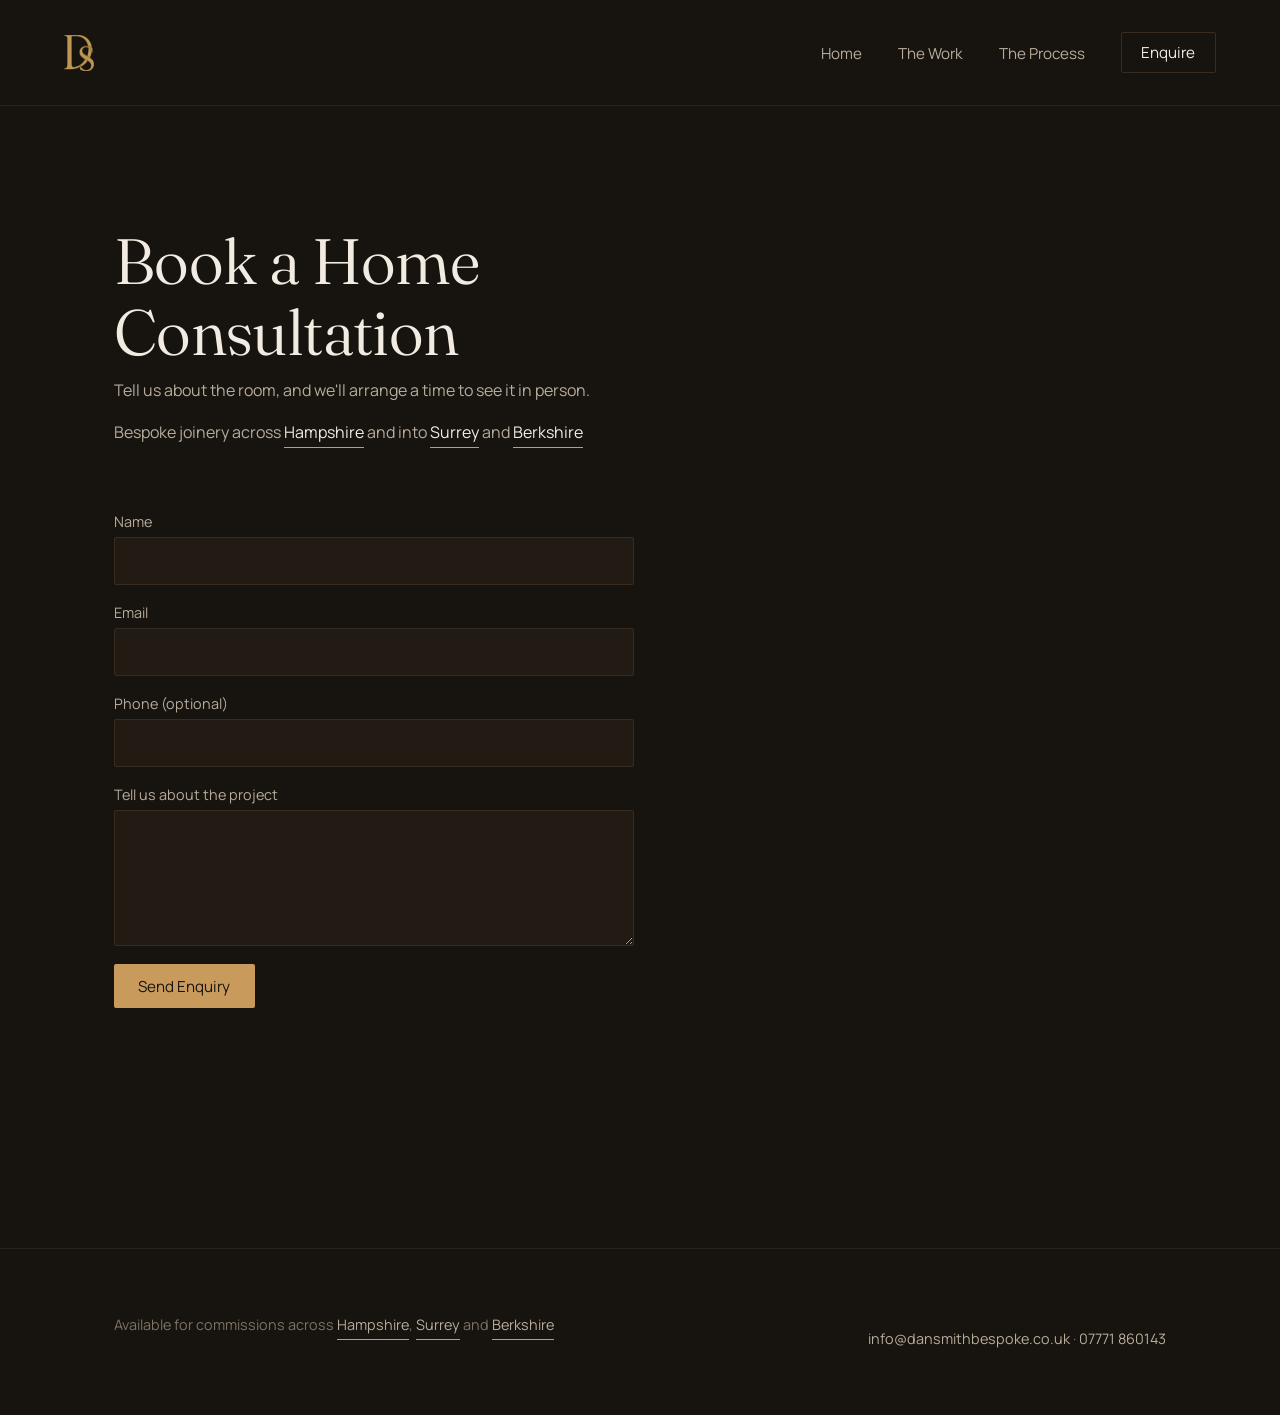
==== commit cac1f820: "Nav: DS monogram; footer: Available for commissions across" ====
--- a/contact.html
+++ b/contact.html
@@ -14,7 +14,7 @@
 <body>
 
 <header class="site-nav bordered">
-  <a class="wordmark" href="index.html">DS Carpentry</a>
+  <a class="wordmark" href="index.html"><img src="img/ds-mark.png" width="120" height="145" alt="DS monogram, home"></a>
   <ul class="nav-links">
     <li><a href="index.html">Home</a></li>
     <li><a href="work.html">The Work</a></li>
@@ -48,10 +48,7 @@
         <label for="message">Tell us about the project</label>
         <textarea id="message" name="message" rows="5" required></textarea>
       </div>
-      <div class="hp" aria-hidden="true">
-        <label for="website">Leave this field empty</label>
-        <input id="website" name="_gotcha" type="text" tabindex="-1" autocomplete="off">
-      </div>
+      <input class="hp" name="_gotcha" type="text" tabindex="-1" autocomplete="off">
       <button class="submit" type="submit">Send Enquiry</button>
       <p class="form-status form-status--error" id="form-error" role="alert" hidden></p>
     </form>
@@ -61,7 +58,7 @@
 
 <footer class="site-footer">
   <div class="wrap">
-    <p class="areas areas--up">DS Carpentry — Basingstoke, serving <span data-area="hampshire">Hampshire</span>, <span data-area="surrey">Surrey</span> and <span data-area="berkshire">Berkshire</span></p>
+    <p class="areas areas--up">Available for commissions across <span data-area="hampshire">Hampshire</span>, <span data-area="surrey">Surrey</span> and <span data-area="berkshire">Berkshire</span></p>
     <p><a href="mailto:info@dansmithbespoke.co.uk">info@dansmithbespoke.co.uk</a> · <a href="tel:+447771860143">07771&nbsp;860143</a></p>
   </div>
 </footer>
--- a/css/styles.css
+++ b/css/styles.css
@@ -131,6 +131,16 @@
 
 .wordmark span{ color: var(--ink-soft); font-weight: 400; }
 
+.wordmark img{
+  display: block;
+  height: 36px;
+  width: auto;
+}
+
+@media (max-width: 560px){
+  .wordmark img{ height: 32px; }
+}
+
 .nav-links{
   display: flex;
   align-items: center;
@@ -559,13 +569,8 @@
 }
 
 /* Honeypot: off-screen for people, still filled in by most spam bots. */
-.hp{
-  position: absolute;
-  left: -9999px;
-  width: 1px;
-  height: 1px;
-  overflow: hidden;
-}
+/* Honeypot: display:none per Formspree's docs, so browser autofill skips it */
+.hp{ display: none; }
 
 /* Submission messages (js/contact-form.js) */
 .form-status{
